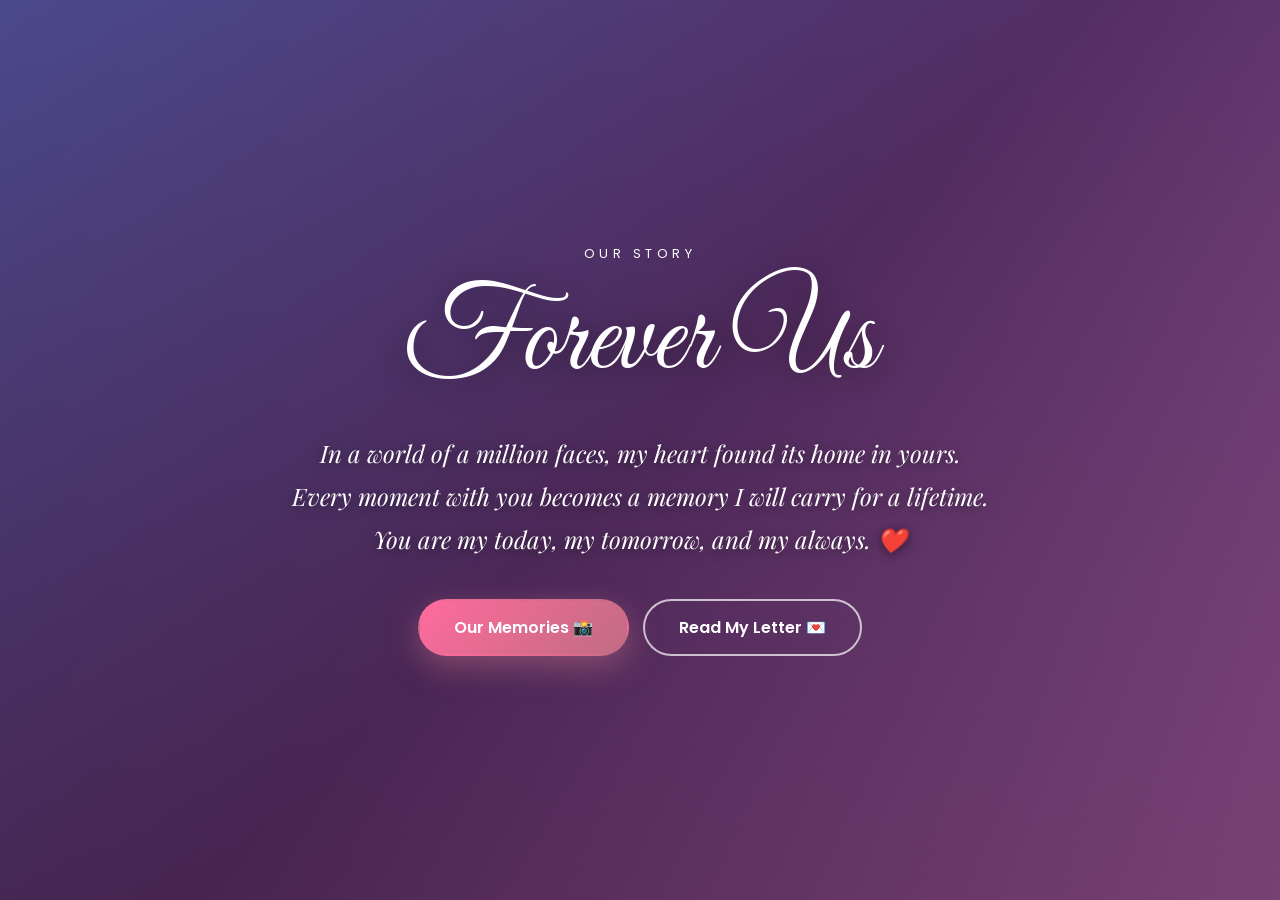
==== index.html @ db7d7276 "Make site mobile responsive Co-Authored-By: Claude Sonnet 5.5 <noreply@anthropic.com>" ====
<!DOCTYPE html>
<html lang="en">
<head>
  <meta charset="UTF-8">
  <meta name="viewport" content="width=device-width, initial-scale=1.0, viewport-fit=cover">
  <meta name="theme-color" content="#764ba2">
  <title>Forever Us 💕</title>
  <link rel="stylesheet" href="css/style.css">
</head>
<body>
  <div class="hearts" id="hearts"></div>

  <!-- Background image: save your photo as images/bg.jpg -->
  <section class="hero">
    <div class="hero-inner">
      <p class="eyebrow">Our Story</p>
      <h1>Forever Us</h1>
      <p class="verse">
        In a world of a million faces, my heart found its home in yours.<br>
        Every moment with you becomes a memory I will carry for a lifetime.<br>
        You are my today, my tomorrow, and my always. ❤️
      </p>
      <div class="hero-actions">
        <a class="btn btn-primary" href="memories.html">Our Memories 📸</a>
        <a class="btn btn-ghost" href="letter.html">Read My Letter 💌</a>
      </div>
    </div>
  </section>

  <script src="js/hearts.js"></script>
</body>
</html>
---- css/style.css ----
@import url('https://fonts.googleapis.com/css2?family=Great+Vibes&family=Playfair+Display:ital,wght@0,400;0,700;1,400&family=Poppins:wght@300;400;600&display=swap');

:root {
  --rose: #c06c84;
  --pink: #ff6b9d;
  --ink: #3a2530;
  --cream: #fff7f5;
  /* Put your photo at images/bg.jpg — it is picked up automatically */
  --bg-image: url('../images/bg.jpg');
}

* { margin: 0; padding: 0; box-sizing: border-box; }

body {
  font-family: 'Poppins', sans-serif;
  color: var(--ink);
  min-height: 100vh;
}

/* ---------- Landing ---------- */
.hero {
  min-height: 100vh;
  display: flex;
  align-items: center;
  justify-content: center;
  text-align: center;
  padding: 24px;
  position: relative;
  background:
    linear-gradient(rgba(40, 10, 25, .45), rgba(40, 10, 25, .6)),
    var(--bg-image) center / cover no-repeat fixed,
    linear-gradient(135deg, #667eea 0%, #764ba2 50%, #f093fb 100%);
  color: #fff;
}

.hero-inner { position: relative; z-index: 2; max-width: 720px; }

.eyebrow {
  letter-spacing: .35em;
  text-transform: uppercase;
  font-size: 13px;
  opacity: .85;
  margin-bottom: 18px;
  animation: fadeUp 1s ease both;
}

.hero h1 {
  font-family: 'Great Vibes', cursive;
  font-weight: 400;
  font-size: clamp(56px, 11vw, 116px);
  line-height: 1.05;
  text-shadow: 0 4px 30px rgba(0, 0, 0, .45);
  animation: fadeUp 1.2s ease .2s both;
}

.verse {
  font-family: 'Playfair Display', serif;
  font-style: italic;
  font-size: clamp(18px, 2.6vw, 24px);
  line-height: 1.8;
  margin: 28px auto 38px;
  text-shadow: 0 2px 12px rgba(0, 0, 0, .5);
  animation: fadeUp 1.2s ease .6s both;
}

.hero-actions {
  display: flex; gap: 14px; justify-content: center; flex-wrap: wrap;
  animation: fadeUp 1.2s ease 1s both;
}

.btn {
  display: inline-block;
  padding: 14px 34px;
  border-radius: 30px;
  font: 600 16px 'Poppins', sans-serif;
  text-decoration: none;
  border: 2px solid transparent;
  cursor: pointer;
  transition: transform .25s, box-shadow .25s, background .25s;
}
.btn-primary {
  background: linear-gradient(135deg, var(--pink), var(--rose));
  color: #fff;
  box-shadow: 0 10px 30px rgba(192, 108, 132, .5);
}
.btn-primary:hover { transform: translateY(-3px); box-shadow: 0 14px 38px rgba(192, 108, 132, .7); }
.btn-ghost { color: #fff; border-color: rgba(255, 255, 255, .7); background: transparent; }
.btn-ghost:hover { background: rgba(255, 255, 255, .15); transform: translateY(-3px); }
.btn:disabled { opacity: .6; cursor: wait; }

.hearts { position: fixed; inset: 0; pointer-events: none; overflow: hidden; z-index: 1; }
.heart { position: absolute; opacity: 0; animation: floatHeart 9s linear forwards; }

@keyframes floatHeart {
  0%   { transform: translateY(100vh) rotate(0); opacity: 0; }
  10%  { opacity: .8; }
  90%  { opacity: .8; }
  100% { transform: translateY(-120px) rotate(360deg); opacity: 0; }
}
@keyframes fadeUp {
  from { opacity: 0; transform: translateY(24px); }
  to   { opacity: 1; transform: none; }
}

/* ---------- Memories page ---------- */
.page {
  background:
    radial-gradient(circle at 10% 0%, #ffe3ec 0, transparent 45%),
    radial-gradient(circle at 90% 100%, #f3e1ff 0, transparent 45%),
    var(--cream);
}

.topbar {
  display: flex; justify-content: space-between; align-items: center;
  padding: 18px 28px;
}
.topbar a { color: var(--rose); text-decoration: none; font-weight: 600; }

.page-head { text-align: center; padding: 20px 20px 10px; }
.page-head h1 {
  font-family: 'Great Vibes', cursive; font-weight: 400;
  font-size: clamp(44px, 8vw, 78px); color: var(--rose);
}
.page-head p { font-family: 'Playfair Display', serif; font-style: italic; color: #6b4a58; margin-top: 6px; }

.toolbar { display: flex; justify-content: center; gap: 12px; margin: 22px 0 8px; flex-wrap: wrap; }
.toolbar .btn-ghost { color: var(--rose); border-color: var(--rose); }
.toolbar .btn-ghost:hover { background: rgba(192, 108, 132, .1); }

.status { text-align: center; color: #8a6573; min-height: 24px; margin: 8px 0; font-size: 14px; padding: 0 16px; }

.gallery {
  max-width: 1150px; margin: 10px auto 60px; padding: 0 20px;
  columns: 3 260px; column-gap: 20px;
}

.card {
  break-inside: avoid;
  background: #fff;
  border-radius: 16px;
  margin-bottom: 20px;
  overflow: hidden;
  box-shadow: 0 8px 28px rgba(120, 50, 80, .15);
  cursor: pointer;
  transition: transform .3s, box-shadow .3s;
  animation: fadeUp .6s ease both;
}
.card:hover { transform: translateY(-4px) rotate(-.4deg); box-shadow: 0 14px 38px rgba(120, 50, 80, .25); }
.card img { width: 100%; display: block; background: #f5dfe6; min-height: 120px; }
.card .meta { padding: 14px 16px 18px; }
.card .date { font-size: 12px; letter-spacing: .12em; text-transform: uppercase; color: var(--rose); font-weight: 600; }
.card .note { font-family: 'Playfair Display', serif; font-style: italic; margin-top: 6px; line-height: 1.6; color: #50343f; }

.empty { text-align: center; color: #8a6573; padding: 50px 20px; font-family: 'Playfair Display', serif; font-style: italic; column-span: all; }

/* Modals */
.modal {
  position: fixed; inset: 0; background: rgba(30, 8, 20, .75);
  display: none; align-items: center; justify-content: center; padding: 20px; z-index: 50;
}
.modal.open { display: flex; }
.modal-box {
  background: #fff; border-radius: 20px; padding: 28px; width: min(480px, 100%);
  max-height: 92vh; overflow: auto;
}
.modal-box h2 { font-family: 'Great Vibes', cursive; font-weight: 400; font-size: 40px; color: var(--rose); margin-bottom: 14px; }
.modal-box label { display: block; font-size: 13px; font-weight: 600; margin: 14px 0 6px; color: #6b4a58; }
.modal-box input, .modal-box textarea {
  width: 100%; padding: 11px 13px; border: 1.5px solid #ecc9d6; border-radius: 10px;
  font: 15px 'Poppins', sans-serif; background: #fffafb;
}
.modal-box input:focus, .modal-box textarea:focus { outline: none; border-color: var(--rose); }
.modal-box textarea { min-height: 90px; resize: vertical; }
.modal-actions { display: flex; gap: 10px; justify-content: flex-end; margin-top: 20px; }
.modal-actions .btn-ghost { color: var(--rose); border-color: var(--rose); }
.preview { width: 100%; max-height: 220px; object-fit: cover; border-radius: 12px; margin-top: 12px; display: none; }

.viewer .modal-box { padding: 0; width: min(900px, 100%); background: #1c0d15; color: #fff; }
.viewer img { width: 100%; max-height: 72vh; object-fit: contain; display: block; background: #000; }
.viewer .meta { padding: 18px 24px 24px; }
.viewer .date { color: #ffb3c9; font-size: 13px; letter-spacing: .12em; text-transform: uppercase; }
.viewer .note { font-family: 'Playfair Display', serif; font-style: italic; font-size: 20px; line-height: 1.7; margin-top: 8px; }

/* ---------- Mobile ---------- */
html { -webkit-text-size-adjust: 100%; }
body { -webkit-tap-highlight-color: transparent; overflow-x: hidden; }
img { max-width: 100%; }

/* fixed backgrounds are janky / broken on iOS, so scroll on touch devices */
@media (hover: none), (max-width: 900px) {
  .hero { background-attachment: scroll; }
}

@media (max-width: 600px) {
  .hero { min-height: 100vh; min-height: 100svh; padding: 20px 18px; }
  .eyebrow { font-size: 11px; letter-spacing: .28em; }
  .verse { line-height: 1.7; margin: 20px auto 30px; }
  .verse br { display: none; }               /* let lines wrap naturally */
  .hero-actions { flex-direction: column; align-items: stretch; gap: 12px; max-width: 320px; margin: 0 auto; }
  .btn { padding: 14px 20px; text-align: center; min-height: 48px; }

  .topbar { padding: 14px 16px; }
  .page-head { padding: 8px 16px 4px; }
  .toolbar { padding: 0 16px; }
  .toolbar .btn { flex: 1 1 140px; padding: 12px 14px; }

  .gallery { columns: 2 140px; column-gap: 10px; padding: 0 10px; margin-bottom: 40px; }
  .card { margin-bottom: 10px; border-radius: 12px; }
  .card:hover { transform: none; }
  .card .meta { padding: 10px 12px 14px; }
  .card .note { font-size: 14px; line-height: 1.5; }

  /* modals become bottom sheets */
  .modal { padding: 0; align-items: flex-end; }
  .modal-box { width: 100%; border-radius: 20px 20px 0 0; padding: 22px 18px calc(22px + env(safe-area-inset-bottom)); max-height: 94vh; }
  .modal-box input, .modal-box textarea { font-size: 16px; }   /* stops iOS zoom-on-focus */
  .modal-actions .btn { flex: 1; }
  .viewer { align-items: center; padding: 12px; }
  .viewer .modal-box { border-radius: 16px; padding: 0; }
  .viewer img { max-height: 60vh; }
  .viewer .note { font-size: 17px; }
}

@media (max-width: 360px) {
  .gallery { columns: 1; }
}
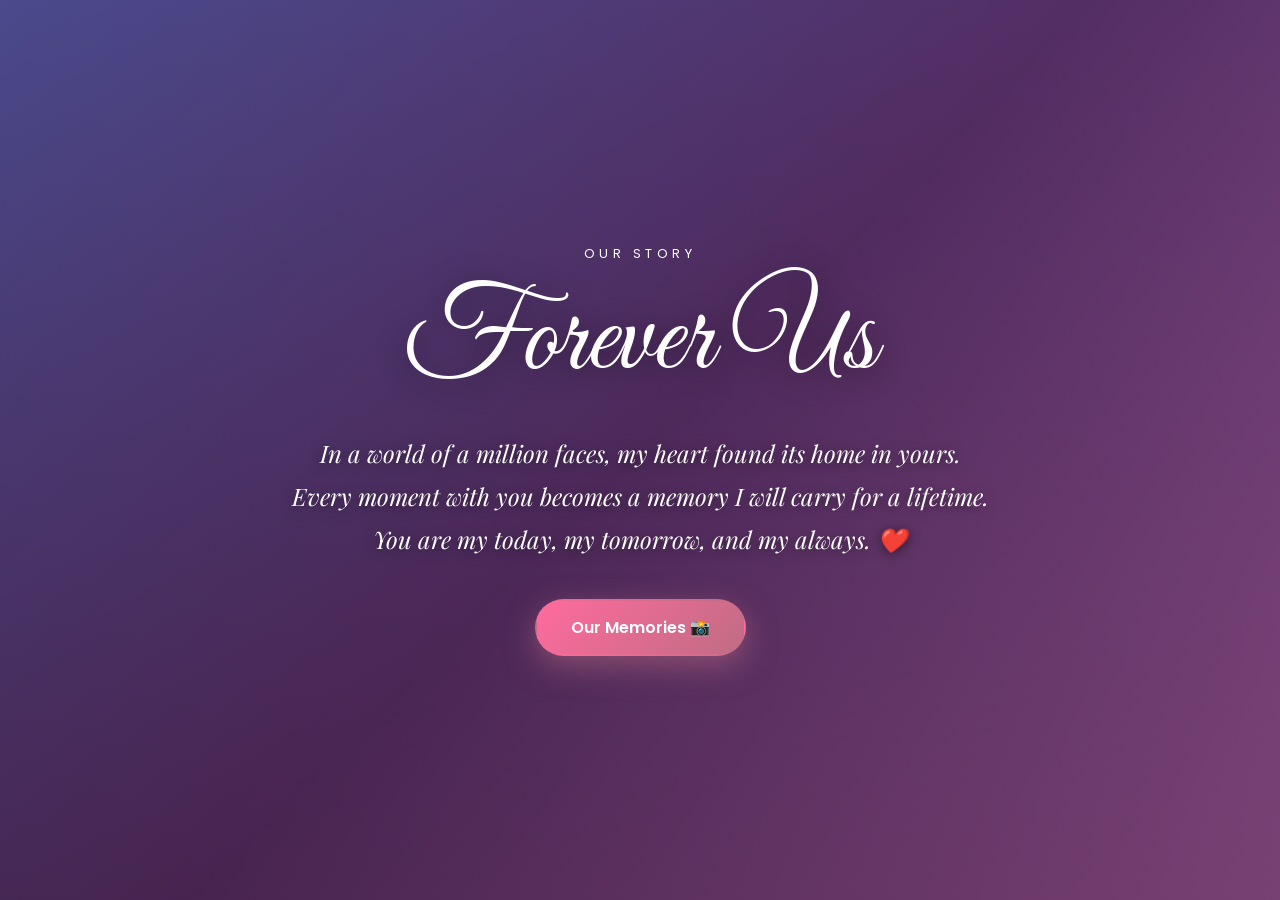
==== commit cd091cf4: "Albums by month, multi-photo/video upload, remove letter link Co-Authored-By: Claude Sonnet 5.5 <nor" ====
--- a/index.html
+++ b/index.html
@@ -22,7 +22,6 @@
       </p>
       <div class="hero-actions">
         <a class="btn btn-primary" href="memories.html">Our Memories 📸</a>
-        <a class="btn btn-ghost" href="letter.html">Read My Letter 💌</a>
       </div>
     </div>
   </section>
--- a/css/style.css
+++ b/css/style.css
@@ -224,3 +224,78 @@
 @media (max-width: 360px) {
   .gallery { columns: 1; }
 }
+
+/* ---------- Albums ---------- */
+[hidden] { display: none !important; }
+
+.month {
+  max-width: 1150px; margin: 30px auto 14px; padding: 0 20px;
+  font-family: 'Playfair Display', serif; font-weight: 700; font-size: 24px; color: var(--rose);
+}
+.albums {
+  max-width: 1150px; margin: 0 auto 10px; padding: 0 20px;
+  display: grid; grid-template-columns: repeat(auto-fill, minmax(260px, 1fr)); gap: 20px;
+}
+.album-card {
+  display: block; text-decoration: none; color: inherit; background: #fff;
+  border-radius: 16px; overflow: hidden; box-shadow: 0 8px 28px rgba(120, 50, 80, .15);
+  transition: transform .3s, box-shadow .3s;
+}
+.album-card:hover { transform: translateY(-4px); box-shadow: 0 14px 38px rgba(120, 50, 80, .25); }
+.album-card .cover {
+  aspect-ratio: 4 / 3; background: #f5dfe6; display: flex; align-items: center; justify-content: center;
+  font-size: 48px; overflow: hidden;
+}
+.album-card .cover img { width: 100%; height: 100%; object-fit: cover; display: block; }
+.album-card .info { padding: 14px 16px 18px; }
+.album-card .title { font-family: 'Playfair Display', serif; font-weight: 700; font-size: 19px; }
+.album-card .sub { font-size: 12px; letter-spacing: .08em; text-transform: uppercase; color: var(--rose); font-weight: 600; margin-top: 4px; }
+.album-card .note { font-family: 'Playfair Display', serif; font-style: italic; margin-top: 8px; line-height: 1.5; color: #50343f; font-size: 14px;
+  display: -webkit-box; -webkit-line-clamp: 2; -webkit-box-orient: vertical; overflow: hidden; }
+
+.album-nav { padding: 0 28px; }
+.album-nav a { color: var(--rose); text-decoration: none; font-weight: 600; }
+
+.media-grid {
+  max-width: 1150px; margin: 10px auto 60px; padding: 0 20px;
+  display: grid; grid-template-columns: repeat(auto-fill, minmax(200px, 1fr)); gap: 10px;
+}
+.media-item { position: relative; aspect-ratio: 1; border-radius: 12px; overflow: hidden; background: #f5dfe6; cursor: pointer; }
+.media-item img { width: 100%; height: 100%; object-fit: cover; display: block; transition: transform .3s; }
+.media-item:hover img { transform: scale(1.05); }
+.media-item .badge {
+  position: absolute; right: 8px; bottom: 8px; width: 32px; height: 32px; border-radius: 50%;
+  background: rgba(0, 0, 0, .6); color: #fff; display: flex; align-items: center; justify-content: center; font-size: 14px;
+}
+
+.file-count { font-size: 13px; color: #8a6573; margin-top: 6px; }
+.progress { margin-top: 16px; }
+.progress .bar { height: 8px; background: #f3d6e0; border-radius: 6px; overflow: hidden; }
+.progress .fill { height: 100%; width: 0; background: linear-gradient(90deg, var(--pink), var(--rose)); transition: width .2s; }
+.progress .ptext { font-size: 13px; color: #6b4a58; margin-top: 8px; word-break: break-all; }
+
+/* viewer with arrows + video */
+.viewer .stage { width: 100%; background: #000; display: flex; align-items: center; justify-content: center; min-height: 240px; }
+.viewer .stage img { max-height: 76vh; }
+.viewer .stage iframe { width: 100%; height: min(70vh, 56vw); border: 0; }
+.viewer .nav, .viewer .close {
+  position: absolute; background: rgba(255, 255, 255, .15); color: #fff; border: 0; cursor: pointer;
+  width: 44px; height: 44px; border-radius: 50%; font-size: 26px; line-height: 1; z-index: 2;
+}
+.viewer .nav.prev { left: 16px; top: 50%; }
+.viewer .nav.next { right: 16px; top: 50%; }
+.viewer .close { top: 16px; right: 16px; font-size: 18px; }
+
+@media (max-width: 600px) {
+  .month { font-size: 20px; padding: 0 14px; margin-top: 22px; }
+  .albums { padding: 0 14px; gap: 14px; grid-template-columns: 1fr 1fr; }
+  .album-card .info { padding: 10px 12px 14px; }
+  .album-card .title { font-size: 16px; }
+  .album-card .note { display: none; }
+  .media-grid { padding: 0 10px; gap: 6px; grid-template-columns: repeat(3, 1fr); }
+  .media-item { border-radius: 8px; }
+  .viewer .nav { top: auto; bottom: 18px; }
+  .viewer .nav.prev { left: 24px; }
+  .viewer .nav.next { right: 24px; }
+}
+@media (max-width: 380px) { .albums { grid-template-columns: 1fr; } }
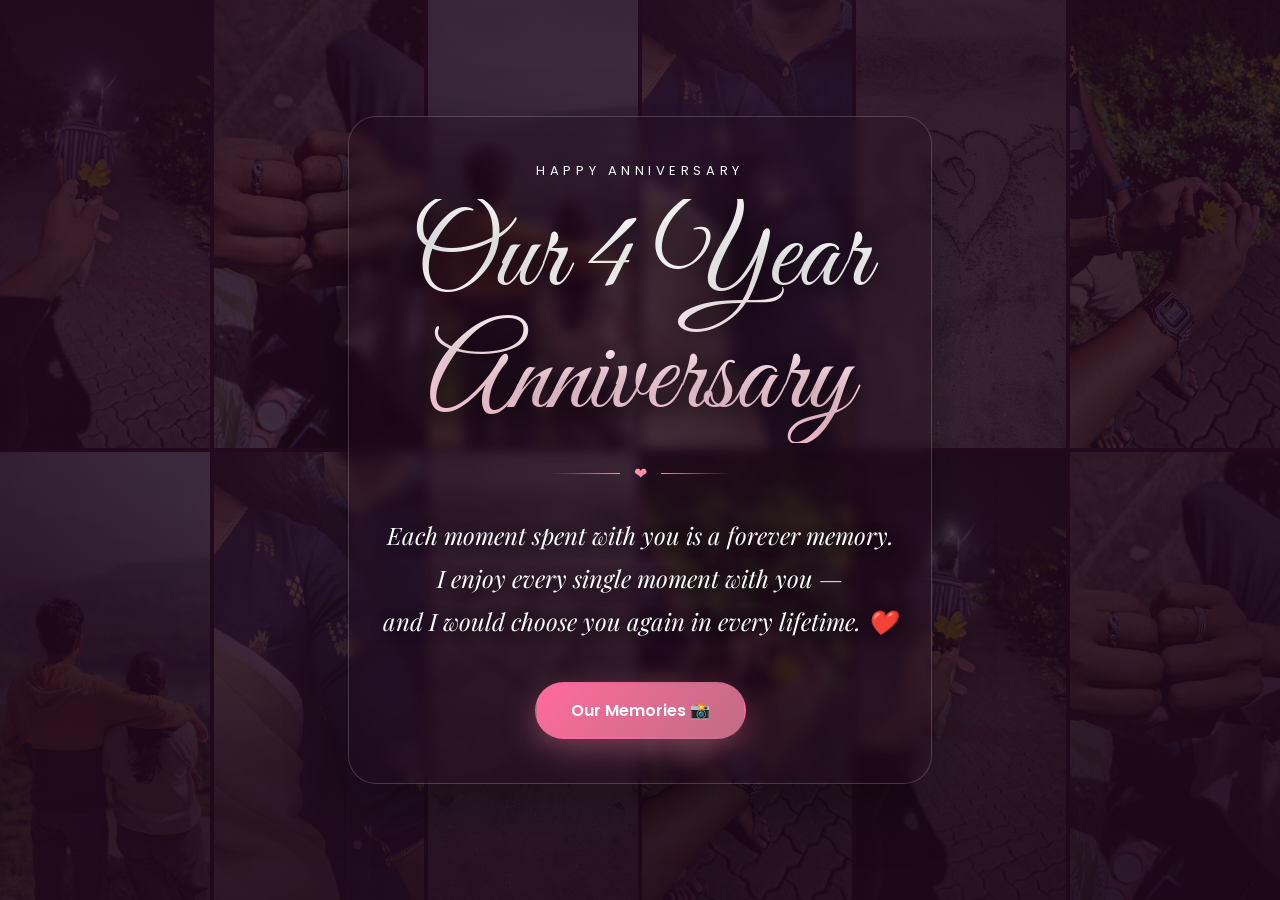
==== commit cc6cd3af: "Anniversary landing: photo collage background, flying hearts, new message Co-Authored-By: Claude Son" ====
--- a/index.html
+++ b/index.html
@@ -3,22 +3,38 @@
 <head>
   <meta charset="UTF-8">
   <meta name="viewport" content="width=device-width, initial-scale=1.0, viewport-fit=cover">
-  <meta name="theme-color" content="#764ba2">
-  <title>Forever Us 💕</title>
+  <meta name="theme-color" content="#2a0f24">
+  <title>Our 4 Year Anniversary 💕</title>
   <link rel="stylesheet" href="css/style.css">
 </head>
-<body>
-  <div class="hearts" id="hearts"></div>
+<body class="landing">
+  <!-- Photo collage background -->
+  <div class="collage" aria-hidden="true">
+    <div class="tile" style="background-image:url('images/collage/1.jpg')"></div>
+    <div class="tile" style="background-image:url('images/collage/2.jpg')"></div>
+    <div class="tile" style="background-image:url('images/collage/3.jpg')"></div>
+    <div class="tile" style="background-image:url('images/collage/4.jpg')"></div>
+    <div class="tile" style="background-image:url('images/collage/5.jpg')"></div>
+    <div class="tile" style="background-image:url('images/collage/6.jpg')"></div>
+    <div class="tile" style="background-image:url('images/collage/3.jpg')"></div>
+    <div class="tile" style="background-image:url('images/collage/4.jpg')"></div>
+    <div class="tile" style="background-image:url('images/collage/5.jpg')"></div>
+    <div class="tile" style="background-image:url('images/collage/6.jpg')"></div>
+    <div class="tile" style="background-image:url('images/collage/1.jpg')"></div>
+    <div class="tile" style="background-image:url('images/collage/2.jpg')"></div>
+  </div>
+  <div class="shade"></div>
+  <div class="hearts" id="hearts" aria-hidden="true"></div>
 
-  <!-- Background image: save your photo as images/bg.jpg -->
   <section class="hero">
     <div class="hero-inner">
-      <p class="eyebrow">Our Story</p>
-      <h1>Forever Us</h1>
+      <p class="eyebrow">Happy Anniversary</p>
+      <h1>Our 4 Year<br>Anniversary</h1>
+      <div class="divider"><span>❤</span></div>
       <p class="verse">
-        In a world of a million faces, my heart found its home in yours.<br>
-        Every moment with you becomes a memory I will carry for a lifetime.<br>
-        You are my today, my tomorrow, and my always. ❤️
+        Each moment spent with you is a forever memory.<br>
+        I enjoy every single moment with you —<br>
+        and I would choose you again in every lifetime. ❤️
       </p>
       <div class="hero-actions">
         <a class="btn btn-primary" href="memories.html">Our Memories 📸</a>
--- a/css/style.css
+++ b/css/style.css
@@ -181,6 +181,63 @@
 .viewer .date { color: #ffb3c9; font-size: 13px; letter-spacing: .12em; text-transform: uppercase; }
 .viewer .note { font-family: 'Playfair Display', serif; font-style: italic; font-size: 20px; line-height: 1.7; margin-top: 8px; }
 
+/* ---------- Landing: photo collage ---------- */
+body.landing { background: #2a0f24; overflow-x: hidden; }
+
+.collage {
+  position: fixed; inset: 0; z-index: 0;
+  display: grid; grid-template-columns: repeat(6, 1fr); grid-template-rows: repeat(2, 1fr);
+  gap: 4px; background: #2a0f24;
+}
+.collage .tile {
+  background-size: cover; background-position: center top; background-color: #5a2a4a;
+  animation: kenburns 18s ease-in-out infinite alternate;
+}
+.collage .tile:nth-child(odd)  { animation-duration: 22s; }
+.collage .tile:nth-child(3n)   { animation-delay: -6s; }
+.collage .tile:nth-child(4n)   { animation-delay: -11s; }
+@keyframes kenburns { from { transform: scale(1); } to { transform: scale(1.12); } }
+.collage { overflow: hidden; }
+.collage .tile { transform-origin: center; }
+
+.shade {
+  position: fixed; inset: 0; z-index: 1; pointer-events: none;
+  background:
+    radial-gradient(ellipse at center, rgba(30, 8, 26, .55) 0%, rgba(30, 8, 26, .82) 70%),
+    linear-gradient(180deg, rgba(120, 30, 80, .25), rgba(30, 8, 26, .55));
+}
+
+.landing .hearts { z-index: 2; }
+.landing .hero {
+  background: none; position: relative; z-index: 3;
+}
+.landing .hero-inner {
+  padding: 44px 34px; border-radius: 28px;
+  background: rgba(30, 8, 26, .28);
+  backdrop-filter: blur(6px); -webkit-backdrop-filter: blur(6px);
+  border: 1px solid rgba(255, 255, 255, .18);
+  box-shadow: 0 20px 60px rgba(0, 0, 0, .35);
+}
+.landing .hero h1 { background: linear-gradient(180deg, #fff 30%, #ffc2d6); -webkit-background-clip: text; background-clip: text; color: transparent; filter: drop-shadow(0 4px 18px rgba(0,0,0,.5)); }
+.divider { display: flex; align-items: center; justify-content: center; gap: 14px; margin: 18px auto 0; color: #ff8fb1; animation: fadeUp 1.2s ease .5s both; }
+.divider::before, .divider::after { content: ''; height: 1px; width: 70px; background: linear-gradient(90deg, transparent, rgba(255, 190, 210, .8)); }
+.divider::after { transform: scaleX(-1); }
+
+/* flying hearts */
+.heart { bottom: -60px; animation-name: flyHeart; animation-timing-function: ease-in; animation-fill-mode: forwards; filter: drop-shadow(0 0 8px rgba(255, 90, 140, .6)); }
+@keyframes flyHeart {
+  0%   { transform: translate(0, 0) scale(.6) rotate(-10deg); opacity: 0; }
+  10%  { opacity: .95; }
+  50%  { transform: translate(var(--sway), -55vh) scale(1) rotate(12deg); }
+  90%  { opacity: .9; }
+  100% { transform: translate(calc(var(--sway) * -.6), -115vh) scale(1.2) rotate(-8deg); opacity: 0; }
+}
+
+@media (max-width: 700px) {
+  .collage { grid-template-columns: repeat(3, 1fr); grid-template-rows: repeat(4, 1fr); gap: 3px; }
+  .landing .hero-inner { padding: 32px 20px; border-radius: 22px; }
+}
+
 /* ---------- Mobile ---------- */
 html { -webkit-text-size-adjust: 100%; }
 body { -webkit-tap-highlight-color: transparent; overflow-x: hidden; }
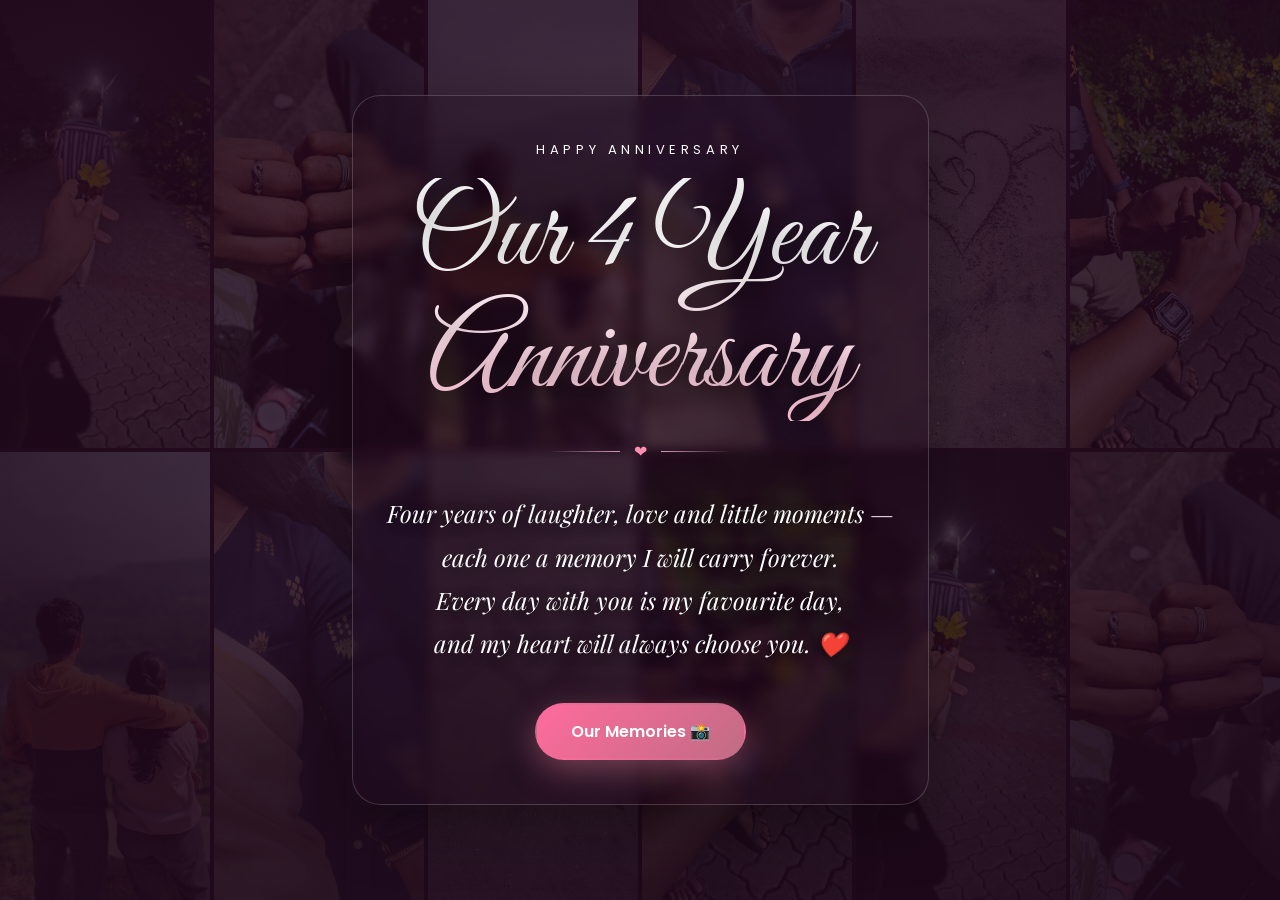
==== commit 74ab2974: "Better anniversary message Co-Authored-By: Claude Sonnet 5.5 <noreply@anthropic.com>" ====
--- a/index.html
+++ b/index.html
@@ -32,9 +32,10 @@
       <h1>Our 4 Year<br>Anniversary</h1>
       <div class="divider"><span>❤</span></div>
       <p class="verse">
-        Each moment spent with you is a forever memory.<br>
-        I enjoy every single moment with you —<br>
-        and I would choose you again in every lifetime. ❤️
+        Four years of laughter, love and little moments —<br>
+        each one a memory I will carry forever.<br>
+        Every day with you is my favourite day,<br>
+        and my heart will always choose you. ❤️
       </p>
       <div class="hero-actions">
         <a class="btn btn-primary" href="memories.html">Our Memories 📸</a>
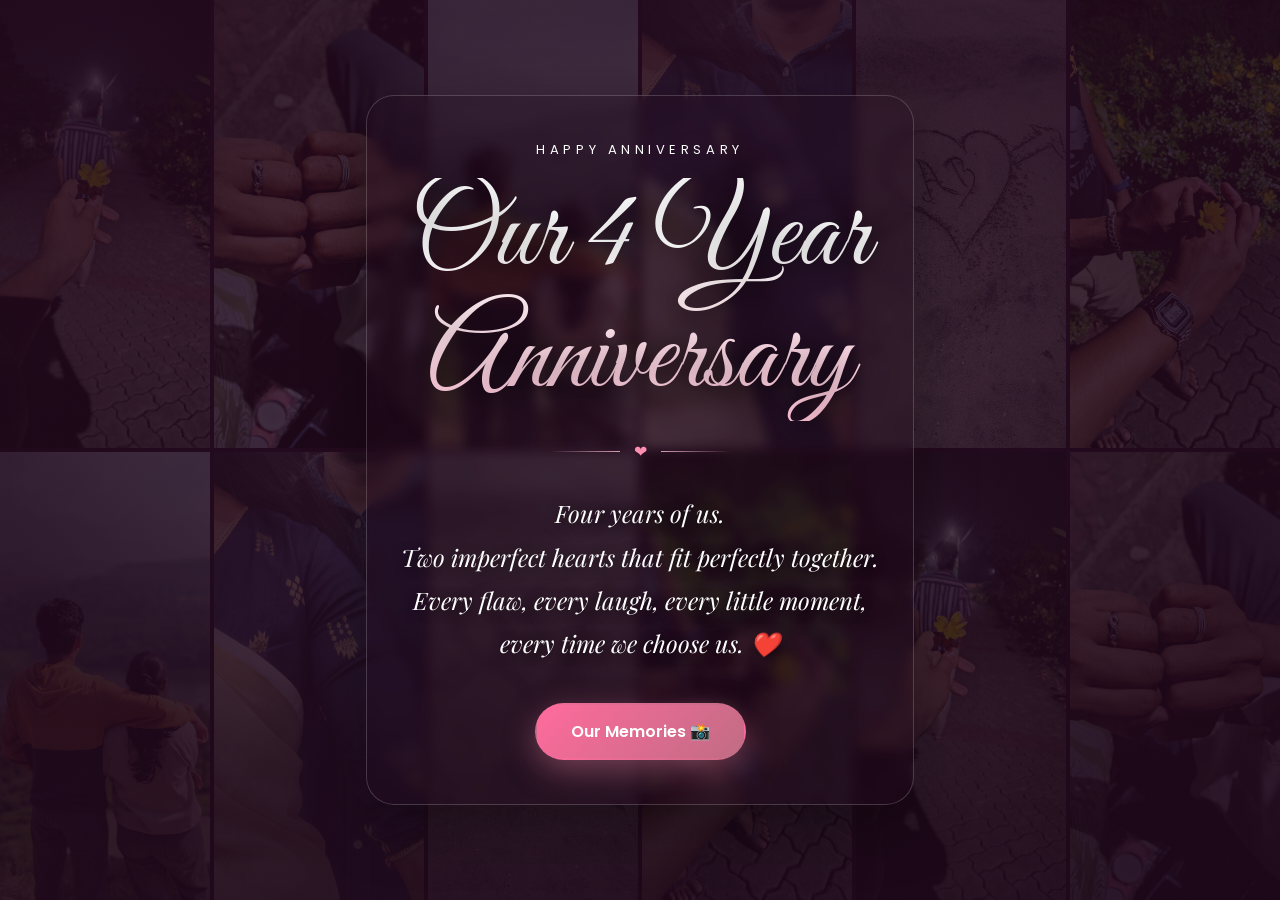
==== commit 73b96e2d: "Update anniversary message Co-Authored-By: Claude Sonnet 5.5 <noreply@anthropic.com>" ====
--- a/index.html
+++ b/index.html
@@ -32,10 +32,10 @@
       <h1>Our 4 Year<br>Anniversary</h1>
       <div class="divider"><span>❤</span></div>
       <p class="verse">
-        Four years of laughter, love and little moments —<br>
-        each one a memory I will carry forever.<br>
-        Every day with you is my favourite day,<br>
-        and my heart will always choose you. ❤️
+        Four years of us.<br>
+        Two imperfect hearts that fit perfectly together.<br>
+        Every flaw, every laugh, every little moment,<br>
+        every time we choose us. ❤️
       </p>
       <div class="hero-actions">
         <a class="btn btn-primary" href="memories.html">Our Memories 📸</a>
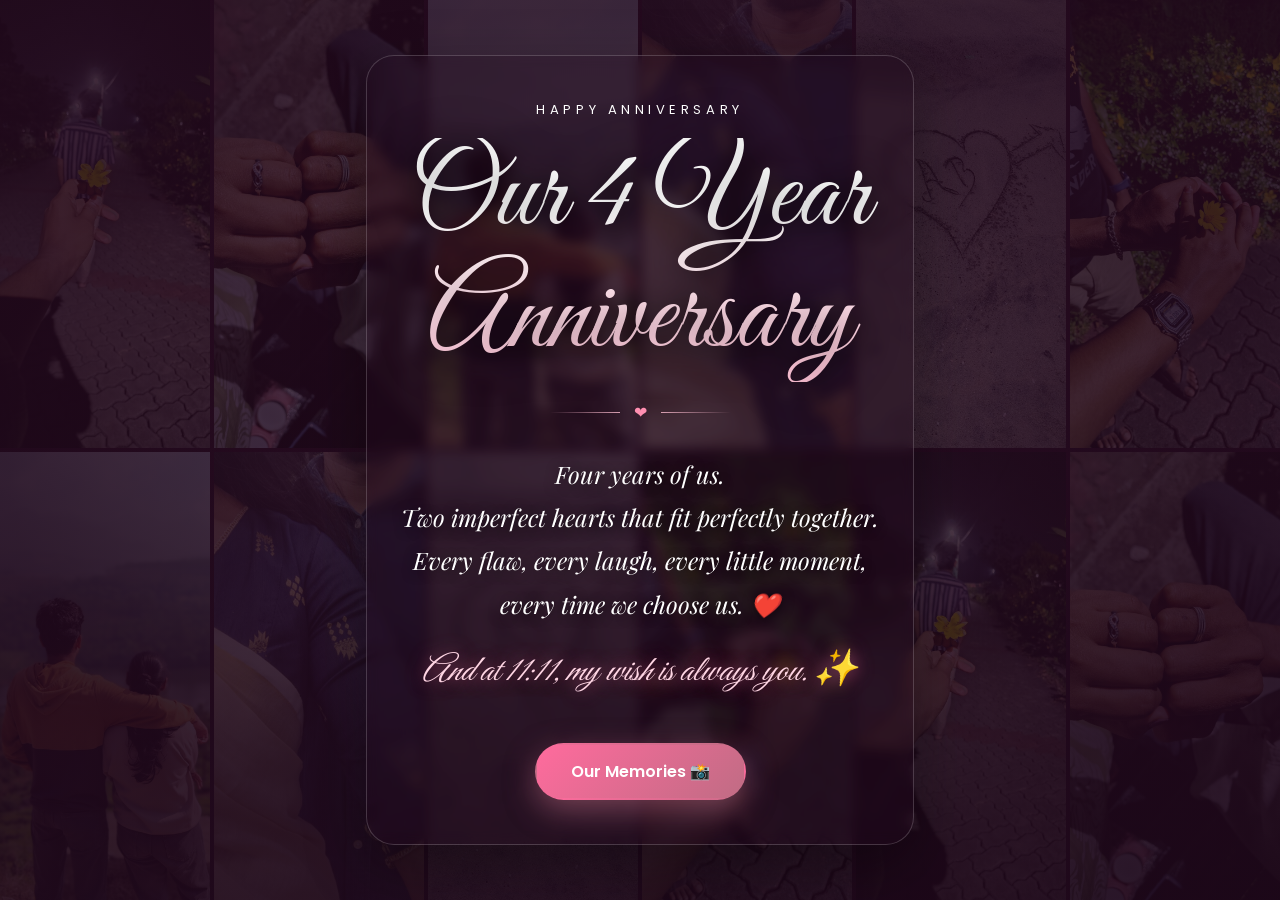
==== commit 2882962b: "Add 11:11 wish line Co-Authored-By: Claude Sonnet 5.5 <noreply@anthropic.com>" ====
--- a/index.html
+++ b/index.html
@@ -35,7 +35,8 @@
         Four years of us.<br>
         Two imperfect hearts that fit perfectly together.<br>
         Every flaw, every laugh, every little moment,<br>
-        every time we choose us. ❤️
+        every time we choose us. ❤️<br>
+        <strong class="wish">And at 11:11, my wish is always you. ✨</strong>
       </p>
       <div class="hero-actions">
         <a class="btn btn-primary" href="memories.html">Our Memories 📸</a>
--- a/css/style.css
+++ b/css/style.css
@@ -223,6 +223,8 @@
 .divider::before, .divider::after { content: ''; height: 1px; width: 70px; background: linear-gradient(90deg, transparent, rgba(255, 190, 210, .8)); }
 .divider::after { transform: scaleX(-1); }
 
+.verse .wish { display: inline-block; margin-top: 14px; font-family: 'Great Vibes', cursive; font-weight: 400; font-size: 1.5em; color: #ffd6e4; text-shadow: 0 0 18px rgba(255, 120, 170, .7), 0 2px 12px rgba(0, 0, 0, .5); }
+
 /* flying hearts */
 .heart { bottom: -60px; animation-name: flyHeart; animation-timing-function: ease-in; animation-fill-mode: forwards; filter: drop-shadow(0 0 8px rgba(255, 90, 140, .6)); }
 @keyframes flyHeart {
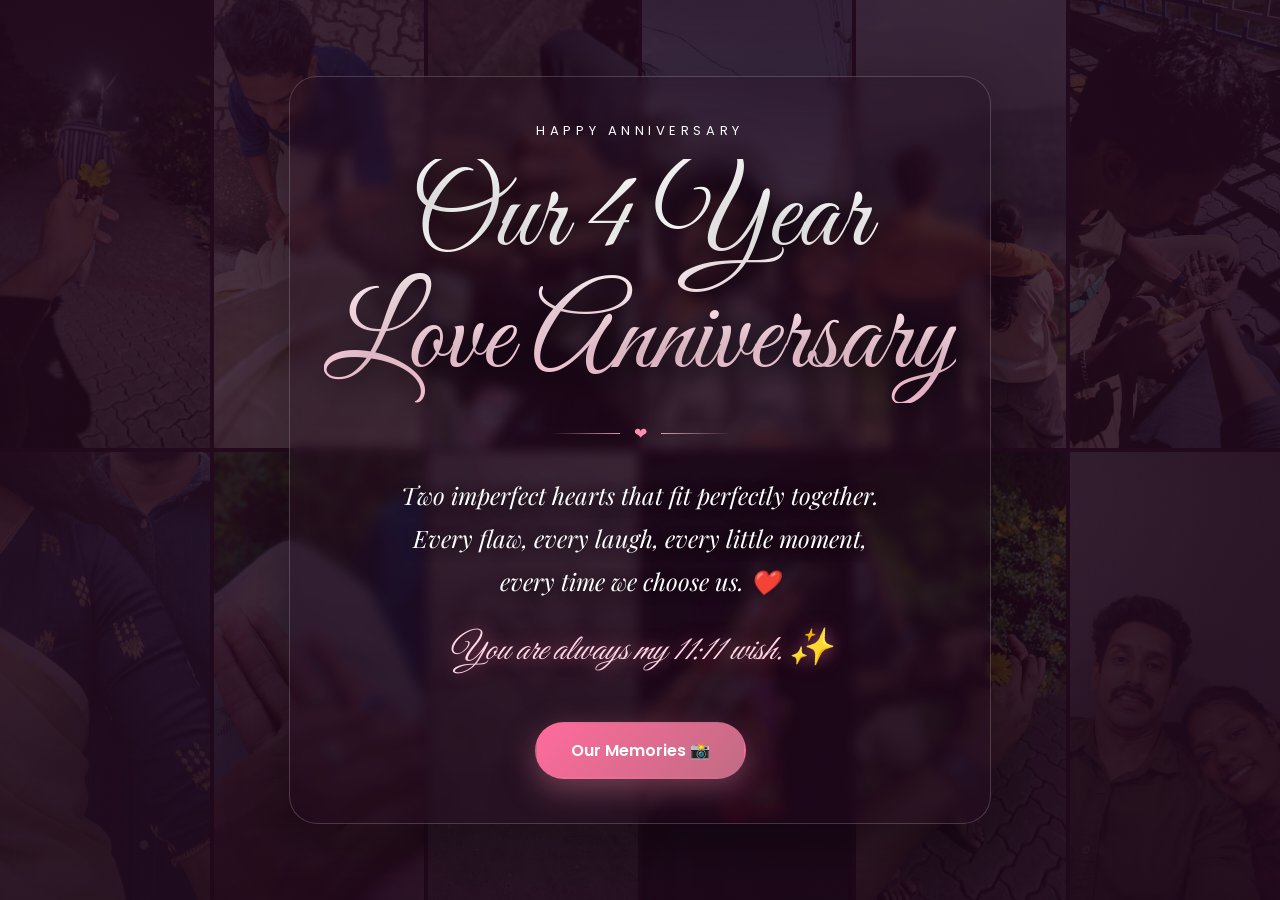
==== commit 2c535b48: "Anniversary landing with 12-photo collage, small flying hearts, blurred photo bg on memories page, m" ====
--- a/index.html
+++ b/index.html
@@ -4,24 +4,24 @@
   <meta charset="UTF-8">
   <meta name="viewport" content="width=device-width, initial-scale=1.0, viewport-fit=cover">
   <meta name="theme-color" content="#2a0f24">
-  <title>Our 4 Year Anniversary 💕</title>
+  <title>Our 4 Year Love Anniversary 💕</title>
   <link rel="stylesheet" href="css/style.css">
 </head>
 <body class="landing">
   <!-- Photo collage background -->
   <div class="collage" aria-hidden="true">
     <div class="tile" style="background-image:url('images/collage/1.jpg')"></div>
+    <div class="tile" style="background-image:url('images/collage/7.jpg')"></div>
     <div class="tile" style="background-image:url('images/collage/2.jpg')"></div>
+    <div class="tile" style="background-image:url('images/collage/8.jpg')"></div>
     <div class="tile" style="background-image:url('images/collage/3.jpg')"></div>
+    <div class="tile" style="background-image:url('images/collage/9.jpg')"></div>
     <div class="tile" style="background-image:url('images/collage/4.jpg')"></div>
+    <div class="tile" style="background-image:url('images/collage/10.jpg')"></div>
     <div class="tile" style="background-image:url('images/collage/5.jpg')"></div>
+    <div class="tile" style="background-image:url('images/collage/11.jpg')"></div>
     <div class="tile" style="background-image:url('images/collage/6.jpg')"></div>
-    <div class="tile" style="background-image:url('images/collage/3.jpg')"></div>
-    <div class="tile" style="background-image:url('images/collage/4.jpg')"></div>
-    <div class="tile" style="background-image:url('images/collage/5.jpg')"></div>
-    <div class="tile" style="background-image:url('images/collage/6.jpg')"></div>
-    <div class="tile" style="background-image:url('images/collage/1.jpg')"></div>
-    <div class="tile" style="background-image:url('images/collage/2.jpg')"></div>
+    <div class="tile" style="background-image:url('images/collage/12.jpg')"></div>
   </div>
   <div class="shade"></div>
   <div class="hearts" id="hearts" aria-hidden="true"></div>
@@ -29,14 +29,13 @@
   <section class="hero">
     <div class="hero-inner">
       <p class="eyebrow">Happy Anniversary</p>
-      <h1>Our 4 Year<br>Anniversary</h1>
+      <h1>Our 4 Year<br>Love Anniversary</h1>
       <div class="divider"><span>❤</span></div>
       <p class="verse">
-        Four years of us.<br>
         Two imperfect hearts that fit perfectly together.<br>
         Every flaw, every laugh, every little moment,<br>
-        every time we choose us. ❤️<br>
-        <strong class="wish">And at 11:11, my wish is always you. ✨</strong>
+        every time we <span class="nb">choose us. ❤️</span><br>
+        <strong class="wish">You are always my <span class="nb">11:11 wish. ✨</span></strong>
       </p>
       <div class="hero-actions">
         <a class="btn btn-primary" href="memories.html">Our Memories 📸</a>
--- a/css/style.css
+++ b/css/style.css
@@ -223,10 +223,33 @@
 .divider::before, .divider::after { content: ''; height: 1px; width: 70px; background: linear-gradient(90deg, transparent, rgba(255, 190, 210, .8)); }
 .divider::after { transform: scaleX(-1); }
 
-.verse .wish { display: inline-block; margin-top: 14px; font-family: 'Great Vibes', cursive; font-weight: 400; font-size: 1.5em; color: #ffd6e4; text-shadow: 0 0 18px rgba(255, 120, 170, .7), 0 2px 12px rgba(0, 0, 0, .5); }
+.verse .wish { display: block; margin-top: 16px; font-family: 'Great Vibes', cursive; font-weight: 400; font-size: 1.5em; color: #ffd6e4; text-shadow: 0 0 18px rgba(255, 120, 170, .7), 0 2px 12px rgba(0, 0, 0, .5); }
+
+/* ---------- Memories page: soft photo background ---------- */
+.bg-photo {
+  position: fixed; inset: -30px; z-index: 0;
+  background: #e9cfd8 url('../images/bg.jpg') center / cover no-repeat;
+  filter: blur(14px) saturate(1.1);
+}
+.shade.soft { background: linear-gradient(180deg, rgba(255, 240, 246, .55), rgba(255, 232, 242, .5) 50%, rgba(255, 240, 246, .6)); }
+.page .month, .page .status, .page .page-head p, .page .album-nav a, .page .topbar a { text-shadow: 0 0 8px #fff, 0 0 14px #fff, 0 0 3px #fff; }
+.page .toolbar .btn-ghost { background: rgba(255, 255, 255, .75); }
+.page > .topbar, .page > section { position: relative; z-index: 3; }
+.page .hearts { z-index: 2; }
+.page .page-head h1 { text-shadow: 0 0 10px #fff, 0 0 22px #fff, 0 0 40px rgba(255, 255, 255, .9); }
+.page .album-card, .page .media-item { box-shadow: 0 10px 30px rgba(120, 50, 80, .22); }
+
+.nb { white-space: nowrap; }
+@media (max-width: 400px) {
+  .landing .hero h1 { font-size: 42px; }
+  .verse .wish { font-size: 1.3em; }
+  .landing .hero-inner { padding: 28px 16px; }
+}
 
 /* flying hearts */
-.heart { bottom: -60px; animation-name: flyHeart; animation-timing-function: ease-in; animation-fill-mode: forwards; filter: drop-shadow(0 0 8px rgba(255, 90, 140, .6)); }
+.heart { bottom: -30px; animation-name: flyHeart; animation-timing-function: ease-in; animation-fill-mode: forwards; filter: drop-shadow(0 0 5px rgba(255, 90, 140, .7)); }
+.heart svg { width: 100%; height: 100%; display: block; }
+.heart.glow { filter: drop-shadow(0 0 7px rgba(255, 50, 100, .9)); }
 @keyframes flyHeart {
   0%   { transform: translate(0, 0) scale(.6) rotate(-10deg); opacity: 0; }
   10%  { opacity: .95; }
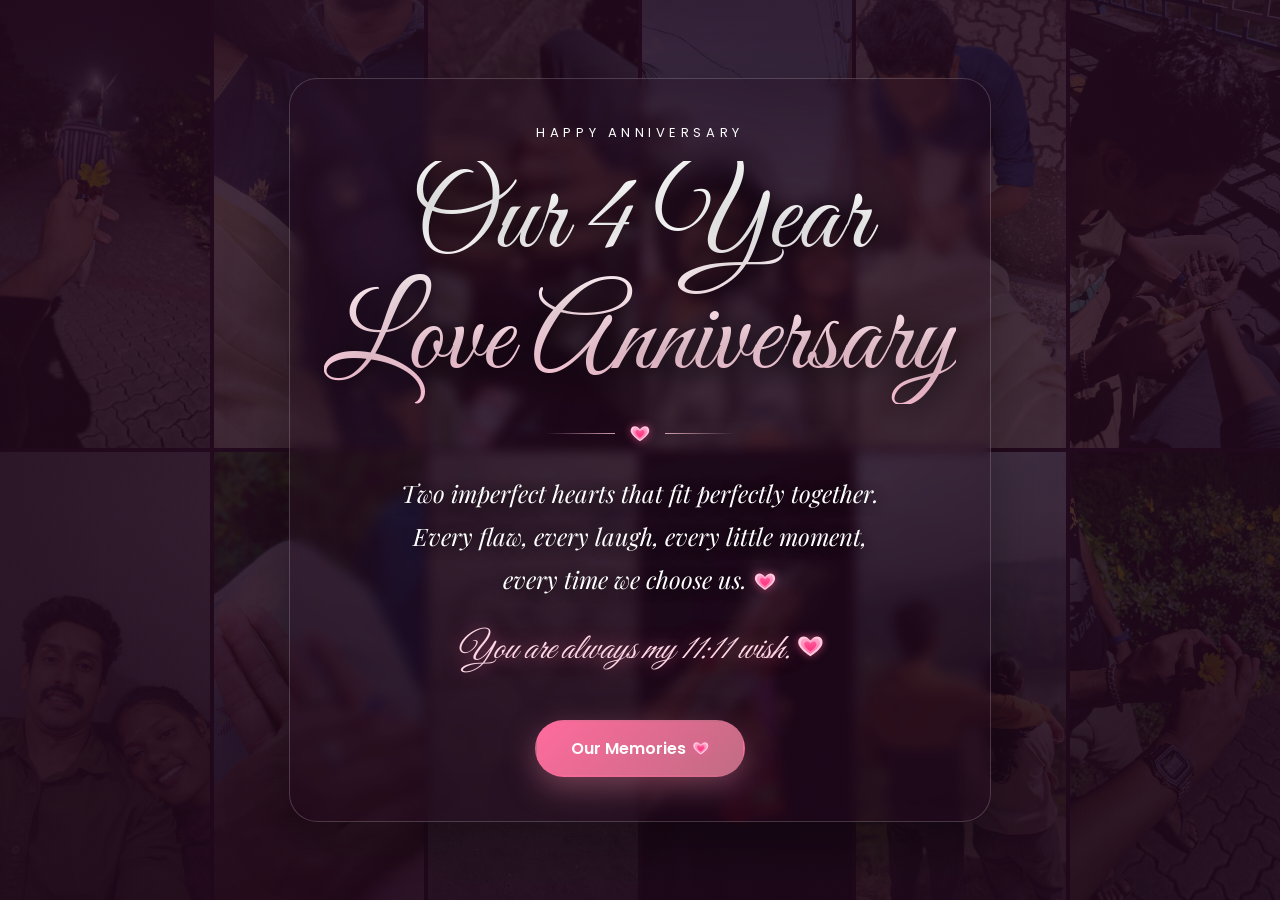
==== commit 5d708f21: "New photo order, layered pink heart emoji on home, remove emojis from memories page Co-Authored-By: " ====
--- a/index.html
+++ b/index.html
@@ -4,24 +4,37 @@
   <meta charset="UTF-8">
   <meta name="viewport" content="width=device-width, initial-scale=1.0, viewport-fit=cover">
   <meta name="theme-color" content="#2a0f24">
-  <title>Our 4 Year Love Anniversary 💕</title>
+  <title>Our 4 Year Love Anniversary</title>
   <link rel="stylesheet" href="css/style.css">
 </head>
 <body class="landing">
+  <!-- Layered pink heart, reused everywhere on this page -->
+  <svg width="0" height="0" style="position:absolute" aria-hidden="true">
+    <defs>
+      <linearGradient id="ph-mid" x1="0" y1="0" x2="0" y2="1"><stop offset="0" stop-color="#ffa6cb"/><stop offset="1" stop-color="#ff6fa8"/></linearGradient>
+      <linearGradient id="ph-core" x1="0" y1="0" x2="0" y2="1"><stop offset="0" stop-color="#ff5b9b"/><stop offset="1" stop-color="#ff2f7c"/></linearGradient>
+      <symbol id="pheart" viewBox="0 0 24 24">
+        <path fill="#ffc9de" d="M12 21s-7.5-4.6-9.6-9.2C.9 8.4 2.6 4.5 6.3 4.5c2.2 0 3.9 1.3 5.7 3.4 1.8-2.1 3.5-3.4 5.7-3.4 3.7 0 5.4 3.9 3.9 7.3C19.5 16.4 12 21 12 21z"/>
+        <path fill="url(#ph-mid)" transform="translate(12 12.5) scale(.78) translate(-12 -12.5)" d="M12 21s-7.5-4.6-9.6-9.2C.9 8.4 2.6 4.5 6.3 4.5c2.2 0 3.9 1.3 5.7 3.4 1.8-2.1 3.5-3.4 5.7-3.4 3.7 0 5.4 3.9 3.9 7.3C19.5 16.4 12 21 12 21z"/>
+        <path fill="url(#ph-core)" transform="translate(12 12.8) scale(.5) translate(-12 -12.8)" d="M12 21s-7.5-4.6-9.6-9.2C.9 8.4 2.6 4.5 6.3 4.5c2.2 0 3.9 1.3 5.7 3.4 1.8-2.1 3.5-3.4 5.7-3.4 3.7 0 5.4 3.9 3.9 7.3C19.5 16.4 12 21 12 21z"/>
+      </symbol>
+    </defs>
+  </svg>
+
   <!-- Photo collage background -->
   <div class="collage" aria-hidden="true">
     <div class="tile" style="background-image:url('images/collage/1.jpg')"></div>
-    <div class="tile" style="background-image:url('images/collage/7.jpg')"></div>
+    <div class="tile" style="background-image:url('images/collage/4.jpg')"></div>
     <div class="tile" style="background-image:url('images/collage/2.jpg')"></div>
     <div class="tile" style="background-image:url('images/collage/8.jpg')"></div>
-    <div class="tile" style="background-image:url('images/collage/3.jpg')"></div>
+    <div class="tile" style="background-image:url('images/collage/7.jpg')"></div>
     <div class="tile" style="background-image:url('images/collage/9.jpg')"></div>
-    <div class="tile" style="background-image:url('images/collage/4.jpg')"></div>
+    <div class="tile" style="background-image:url('images/collage/12.jpg')"></div>
     <div class="tile" style="background-image:url('images/collage/10.jpg')"></div>
     <div class="tile" style="background-image:url('images/collage/5.jpg')"></div>
     <div class="tile" style="background-image:url('images/collage/11.jpg')"></div>
+    <div class="tile" style="background-image:url('images/collage/3.jpg')"></div>
     <div class="tile" style="background-image:url('images/collage/6.jpg')"></div>
-    <div class="tile" style="background-image:url('images/collage/12.jpg')"></div>
   </div>
   <div class="shade"></div>
   <div class="hearts" id="hearts" aria-hidden="true"></div>
@@ -30,15 +43,15 @@
     <div class="hero-inner">
       <p class="eyebrow">Happy Anniversary</p>
       <h1>Our 4 Year<br>Love Anniversary</h1>
-      <div class="divider"><span>❤</span></div>
+      <div class="divider"><svg class="ico" style="width:22px;height:22px"><use href="#pheart"/></svg></div>
       <p class="verse">
         Two imperfect hearts that fit perfectly together.<br>
         Every flaw, every laugh, every little moment,<br>
-        every time we <span class="nb">choose us. ❤️</span><br>
-        <strong class="wish">You are always my <span class="nb">11:11 wish. ✨</span></strong>
+        every time we <span class="nb">choose us. <svg class="ico"><use href="#pheart"/></svg></span><br>
+        <strong class="wish">You are always my <span class="nb">11:11 wish. <svg class="ico"><use href="#pheart"/></svg></span></strong>
       </p>
       <div class="hero-actions">
-        <a class="btn btn-primary" href="memories.html">Our Memories 📸</a>
+        <a class="btn btn-primary" href="memories.html">Our Memories <svg class="ico"><use href="#pheart"/></svg></a>
       </div>
     </div>
   </section>
--- a/css/style.css
+++ b/css/style.css
@@ -240,6 +240,9 @@
 .page .album-card, .page .media-item { box-shadow: 0 10px 30px rgba(120, 50, 80, .22); }
 
 .nb { white-space: nowrap; }
+.ico { width: 1em; height: 1em; display: inline-block; vertical-align: -0.14em; filter: drop-shadow(0 0 4px rgba(255, 90, 150, .6)); }
+.btn .ico { width: 1.1em; height: 1.1em; margin-left: 2px; }
+.verse .wish .ico { width: .8em; height: .8em; vertical-align: -0.05em; }
 @media (max-width: 400px) {
   .landing .hero h1 { font-size: 42px; }
   .verse .wish { font-size: 1.3em; }
